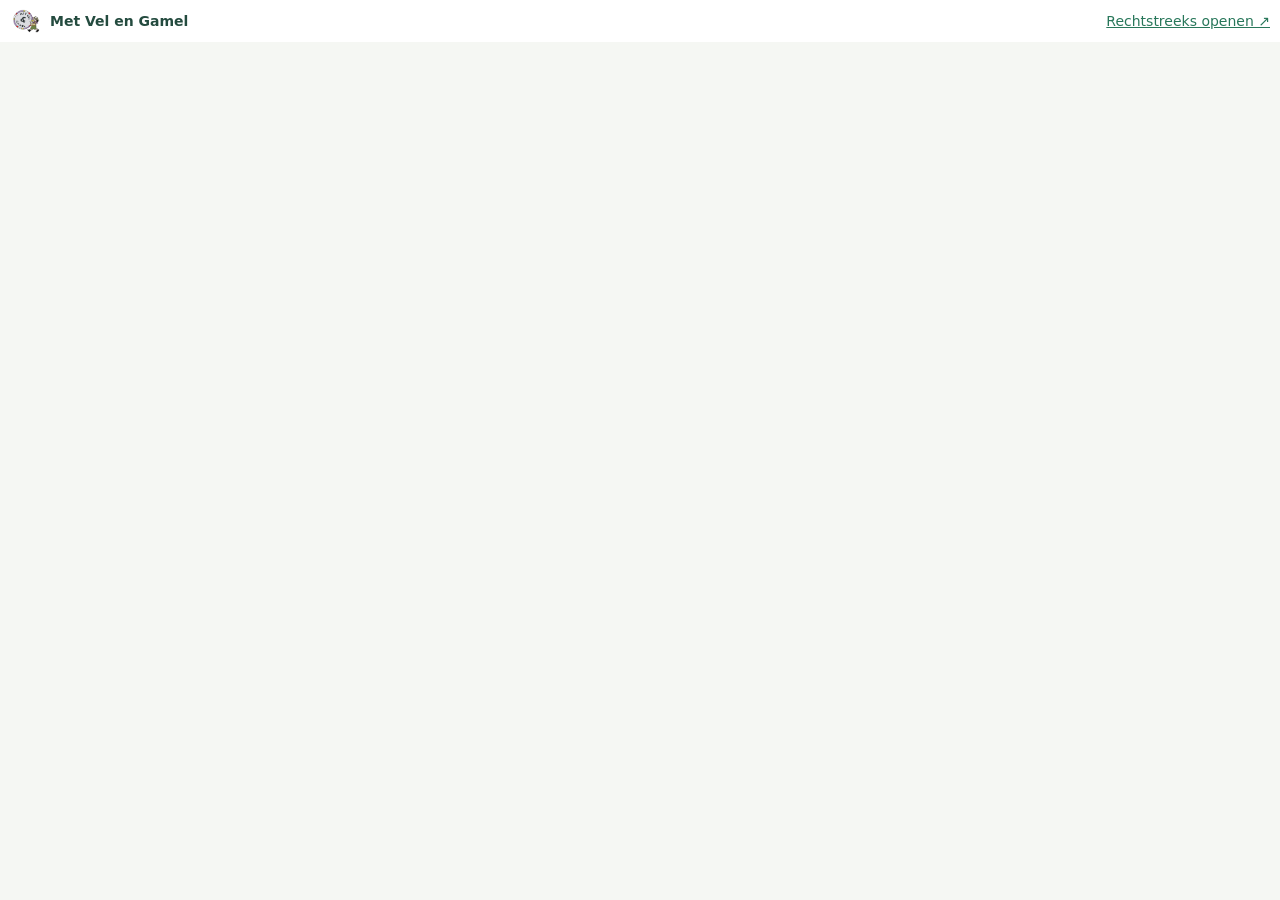
==== aanwezigheden/index.html @ 649655a7 "Voeg vaste startpagina voor aanwezigheden en planning met STK-icoon toe" ====
<!doctype html><html lang="nl"><head><meta charset="utf-8"><meta name="viewport" content="width=device-width,initial-scale=1,viewport-fit=cover"><meta name="theme-color" content="#28775a"><meta name="apple-mobile-web-app-capable" content="yes"><meta name="apple-mobile-web-app-title" content="Met Vel en Gamel"><meta name="referrer" content="no-referrer"><link rel="apple-touch-icon" href="../stk-proef/logo-kleur.png?v=kleur"><link rel="icon" href="../stk-proef/icon-kleur.svg"><link rel="manifest" href="./manifest.webmanifest"><title>Met Vel en Gamel – Aanwezigheden + Agenda</title><style>*{box-sizing:border-box}html,body{margin:0;width:100%;height:100%;background:#f5f7f3}body{display:flex;flex-direction:column;font:14px system-ui;padding-top:env(safe-area-inset-top)}header{display:flex;align-items:center;gap:8px;padding:5px 10px;background:#fff;color:#244b3f}header img{width:32px;height:32px;object-fit:contain}header a{margin-left:auto;color:#28775a}iframe{width:100%;flex:1;min-height:0;border:0}</style></head><body><header><img src="../stk-proef/logo-kleur.png" alt=""><b>Met Vel en Gamel</b><a href="https://script.google.com/macros/s/AKfycbxnL7qtYthP6Cdq-KMdIrxgqsJ0RY2p94NK91jQ2plsF_qxlpAEZtspJ90lxfMD-ns7/exec" target="_blank" rel="noopener">Rechtstreeks openen ↗</a></header><iframe src="https://script.google.com/macros/s/AKfycbxnL7qtYthP6Cdq-KMdIrxgqsJ0RY2p94NK91jQ2plsF_qxlpAEZtspJ90lxfMD-ns7/exec" title="Aanwezigheden en optredensplanning" allow="clipboard-write" referrerpolicy="no-referrer"></iframe></body></html>
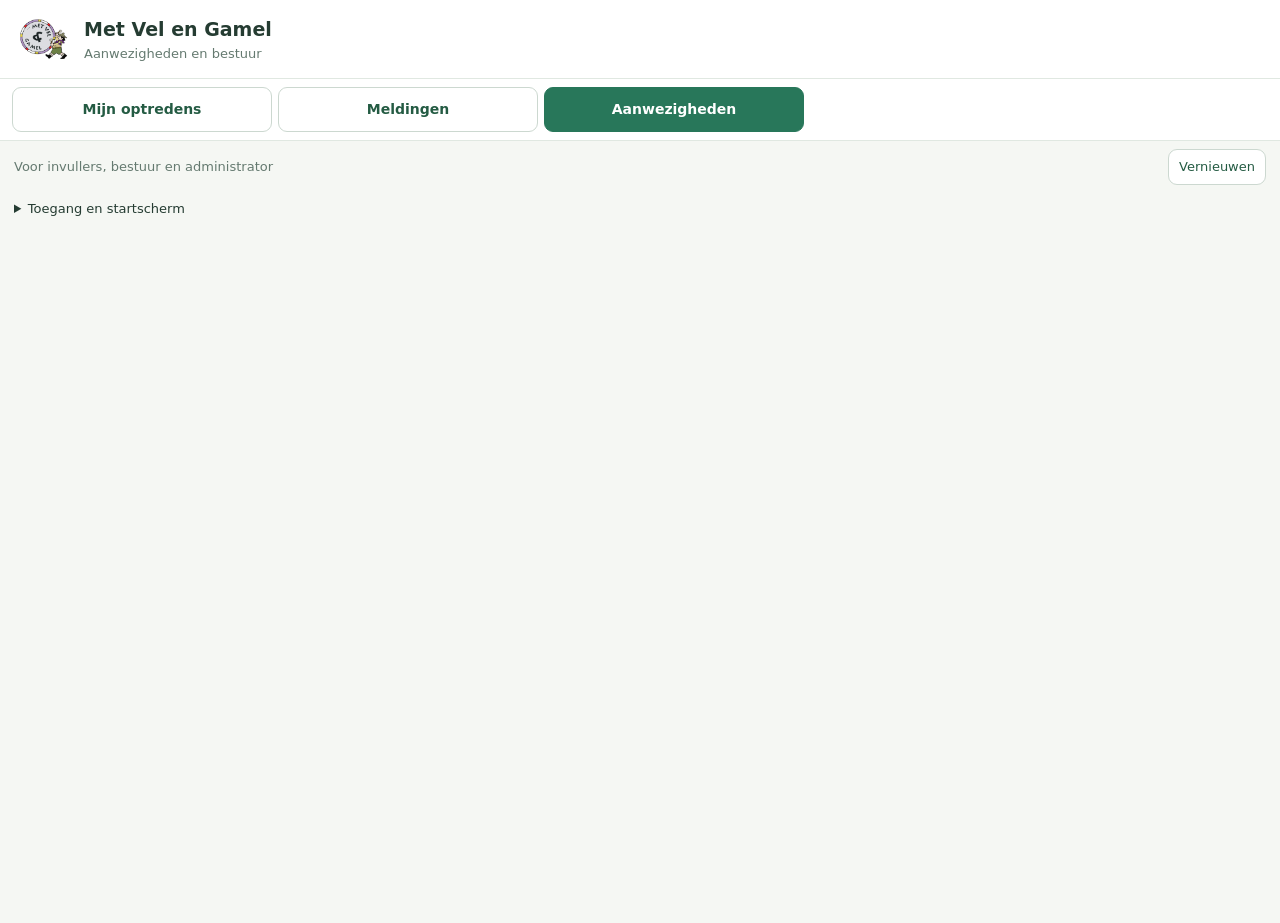
==== commit ab9ad7cf: "Breng persoonlijke planning meldingen en aanwezigheden samen in één STK-app" ====
--- a/aanwezigheden/index.html
+++ b/aanwezigheden/index.html
@@ -1 +1 @@
-<!doctype html><html lang="nl"><head><meta charset="utf-8"><meta name="viewport" content="width=device-width,initial-scale=1,viewport-fit=cover"><meta name="theme-color" content="#28775a"><meta name="apple-mobile-web-app-capable" content="yes"><meta name="apple-mobile-web-app-title" content="Met Vel en Gamel"><meta name="referrer" content="no-referrer"><link rel="apple-touch-icon" href="../stk-proef/logo-kleur.png?v=kleur"><link rel="icon" href="../stk-proef/icon-kleur.svg"><link rel="manifest" href="./manifest.webmanifest"><title>Met Vel en Gamel – Aanwezigheden + Agenda</title><style>*{box-sizing:border-box}html,body{margin:0;width:100%;height:100%;background:#f5f7f3}body{display:flex;flex-direction:column;font:14px system-ui;padding-top:env(safe-area-inset-top)}header{display:flex;align-items:center;gap:8px;padding:5px 10px;background:#fff;color:#244b3f}header img{width:32px;height:32px;object-fit:contain}header a{margin-left:auto;color:#28775a}iframe{width:100%;flex:1;min-height:0;border:0}</style></head><body><header><img src="../stk-proef/logo-kleur.png" alt=""><b>Met Vel en Gamel</b><a href="https://script.google.com/macros/s/AKfycbxnL7qtYthP6Cdq-KMdIrxgqsJ0RY2p94NK91jQ2plsF_qxlpAEZtspJ90lxfMD-ns7/exec" target="_blank" rel="noopener">Rechtstreeks openen ↗</a></header><iframe src="https://script.google.com/macros/s/AKfycbxnL7qtYthP6Cdq-KMdIrxgqsJ0RY2p94NK91jQ2plsF_qxlpAEZtspJ90lxfMD-ns7/exec" title="Aanwezigheden en optredensplanning" allow="clipboard-write" referrerpolicy="no-referrer"></iframe></body></html>+<!doctype html><html lang="nl"><head><meta charset="utf-8"><meta name="viewport" content="width=device-width,initial-scale=1"><meta name="apple-mobile-web-app-capable" content="yes"><meta name="apple-mobile-web-app-title" content="Met Vel en Gamel"><link rel="apple-touch-icon" href="./apple-touch-icon-v2.png"><title>Met Vel en Gamel</title><meta http-equiv="refresh" content="0;url=../stk-proef/?onderdeel=aanwezigheden"></head><body><p>De STK-app wordt geopend.</p><a href="../stk-proef/?onderdeel=aanwezigheden">Open de gezamenlijke STK-app</a><script>location.replace("../stk-proef/?onderdeel=aanwezigheden");</script></body></html>
